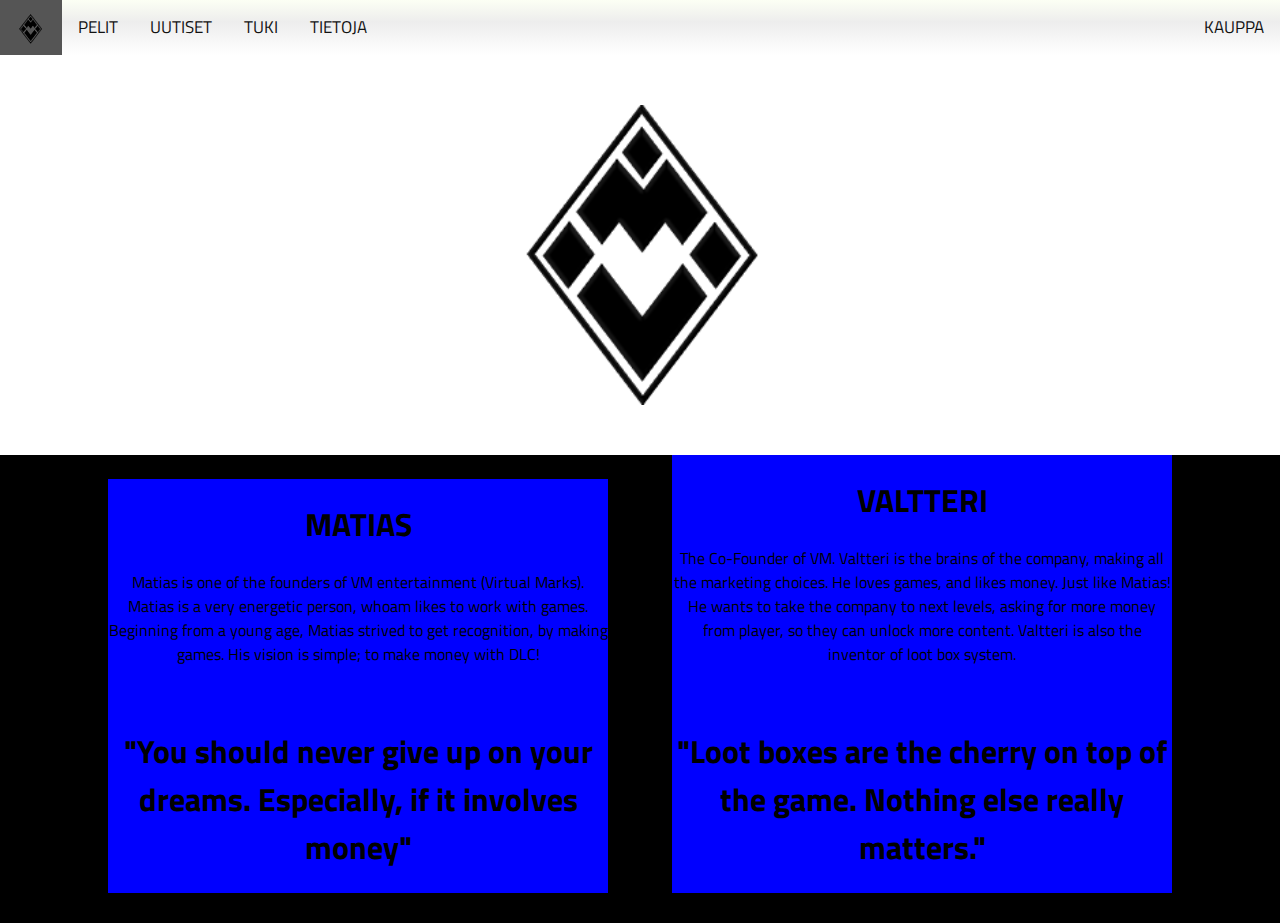
==== About.html @ bd181227 "Add files via upload" ====
<!DOCTYPE html>
<html>
<head>
        <link rel="shortcut icon" type="image/png" href="kuva/favicon.png"/>

        <meta charset="UTF-8">
        <meta name="viewport" content="width=device-width, initial-scale=1">

        <link rel="stylesheet" type="text/css" href="Abouttheme.css">

        <!--Font tag-->
        <link href="https://fonts.googleapis.com/css?family=Titillium+Web:400,700&amp;subset=latin-ext" rel="stylesheet"> 
        
</head>
<body>
        

    <div id="header">
        <div class="topnav" id="myTopnav">
                <a href="#home" id="logohead" class="active"><img src="kuva/logohead.png" alt="vmgames"></a>
                
                <div class="dropdown">
                        <button class="dropbtn">PELIT
                          <i class="fa fa-caret-down"></i>
                        </button>
                        <div class="dropdown-content">
                          <a href="fattlefield.html">Fattlefield</a>
                          <a href="#">Underwater Rugby League</a>
                          <a href="#">Dad Wars</a>
                          <a href="#">The Pimp</a>
                          <a href="#">Need For Weed</a>
                        </div>
                      </div>

                <a href="#news">UUTISET</a>

                <a href="#contact">TUKI</a>

                <div class="dropdown">
                  <button class="dropbtn">TIETOJA
                    <i class="fa fa-caret-down"></i>
                  </button>
                  <div class="dropdown-content">
                    <a href="#">Link 1</a>
                    <a href="#">Link 2</a>
                    <a href="#">Link 3</a>
                  </div>
                </div>

                <a href="#store" id="kauppa">KAUPPA</a>
                <a href="javascript:void(0);" class="icon" onclick="responsiveSize()">&#9776;</a>
        </div> 
    </div>

    <div id="ghost"></div>
    <div id="logosplash">
        <img id="logo" src="kuva/logo.png" alt="vm">
    </div>

    <div class="flex-container">
        <div class="aboutcard">
        <h1>MATIAS</H1>
        <p>Matias is one of the founders of VM entertainment (Virtual Marks). Matias is a very energetic person, whoam likes to work with games.
        Beginning from a young age, Matias strived to get recognition, by making games. His vision is simple; to make money with DLC!
        </p><br>

        <h1>"You should never give up on your dreams. Especially, if it involves money"</h1>
        
        </div>


        <div class="aboutcard">
        <h1>VALTTERI</H1>
        <p>The Co-Founder of VM. Valtteri is the brains of the company, making all the marketing choices. He loves games, and likes money. Just like Matias!
        He wants to take the company to next levels, asking for more money from player, so they can unlock more content. Valtteri is also the inventor of loot box system.
        </p><br>

        <h1>"Loot boxes are the cherry on top of the game. Nothing else really matters."</h1>
        
        </div>

    
    
    </div>
---- Abouttheme.css ----
body {
    font-family: 'Titillium Web', sans-serif;
    margin: 0 0 0 0;
 }

 .topnav {
    /* Permalink - use to edit and share this gradient: http://colorzilla.com/gradient-editor/#fcfff4+0,ededed+40,ffffff+100 */
    background: #fcfff4; /* Old browsers */
    background: -moz-linear-gradient(top, #fcfff4 0%, #ededed 40%, #ffffff 100%); /* FF3.6-15 */
    background: -webkit-linear-gradient(top, #fcfff4 0%,#ededed 40%,#ffffff 100%); /* Chrome10-25,Safari5.1-6 */
    background: linear-gradient(to bottom, #fcfff4 0%,#ededed 40%,#ffffff 100%); /* W3C, IE10+, FF16+, Chrome26+, Opera12+, Safari7+ */
    filter: progid:DXImageTransform.Microsoft.gradient( startColorstr='#fcfff4', endColorstr='#ffffff',GradientType=0 ); /* IE6-9 */

    overflow: hidden;
  }
  
  /* Style the links inside the navigation bar */
  .topnav a {
    float: left;
    display: block;
    color: #121212;
    text-align: center;
    padding: 14px 16px;
    text-decoration: none;
    font-size: 17px;
  }
  
  /* Add an active class to highlight the current page */
  .active {
    background-color: rgb(55, 128, 177);
    color: white;
  }
  
  /* Hide the link that should open and close the topnav on small screens */
  .topnav .icon {
    display: none;
  }
  
  /* Dropdown container - needed to position the dropdown content */
  .dropdown {
    float: left;
    overflow: hidden;
  }
  
  /* Style the dropdown button to fit inside the topnav */
  .dropdown .dropbtn {
    font-size: 17px;
    border: none;
    outline: none;
    color: #121212;
    padding: 14px 16px;
    background-color: inherit;
    font-family: inherit;
    margin: 0;
  }
  
  /* Style the dropdown content (hidden by default) */
  .dropdown-content {
    display: none;
    position: absolute;
    background-color: #f9f9f9;
    min-width: 160px;
    box-shadow: 0px 8px 16px 0px rgba(0,0,0,0.2);
    z-index: 1;
  }
  
  /* Style the links inside the dropdown */
  .dropdown-content a {
    float: none;
    color: black;
    padding: 12px 16px;
    text-decoration: none;
    display: block;
    text-align: left;
  }
  
  /* Add a dark background on topnav links and the dropdown button on hover */
  .topnav a:hover, .dropdown:hover .dropbtn {
    background-color: #555;
    color: white;
  }
  
  /* Add a grey background to dropdown links on hover */
  .dropdown-content a:hover {
    background-color: #ddd;
    color: black;
  }
  
  /* Show the dropdown menu when the user moves the mouse over the dropdown button */
  .dropdown:hover .dropdown-content {
    display: block;
  }
  
  /* When the screen is less than 600 pixels wide, hide all links, except for the first one ("Home"). Show the link that contains should open and close the topnav (.icon) */
  @media screen and (max-width: 600px) {
    .topnav a:not(:first-child), .dropdown .dropbtn {
      display: none;
    }
    .topnav a.icon {
      float: right;
      display: block;
    }
  }
  
  /* The "responsive" class is added to the topnav with JavaScript when the user clicks on the icon. This class makes the topnav look good on small screens (display the links vertically instead of horizontally) */
  @media screen and (max-width: 600px) {
    .topnav.responsive {position: relative;}
    .topnav.responsive a.icon {
      position: absolute;
      right: 0;
      top: 0;
    }
    .topnav.responsive a {
      float: none;
      display: block;
      text-align: left;
    }
    .topnav.responsive .dropdown {float: none;}
    .topnav.responsive .dropdown-content {position: relative;}
    .topnav.responsive .dropdown .dropbtn {
      display: block;
      width: 100%;
      text-align: left;
    }
  } 

#kauppa {
    float:right;
}

#header {
    width: 100%;
    position: fixed;
    z-index: 5;
}

#logohead {
    margin: 0 auto;
}

a#logohead {
    height: 27px;
}

#videocontainer {
    z-index: -5;
    position: absolute;
    width: 100%;
}

video {
    width: 100%;
}

#ghost {
    height: 55px;
}

#logosplash {
  width: 100%;
  margin: 0 auto;
  position: relative;
}

#logo {
  width: 300px;
  display: block;
  margin: auto;
  padding: 50px;
}

.flex-container {
    width: 100%;
    height:80%;
    text-align:center;
    background-color:black;
    
    justify-content: center;
    
    
       

}


.aboutcard{

  display: inline-block;
   margin:0px 30px 30px 30px;
    background-color:blue;
    width:500px;
    text-align:center;
    height:100%;
    word-spacing: 0;
   
    
    
}
    @media screen and (max-width: 600px) {
      .aboutcard{
        width: 80%;
        
      }
    }
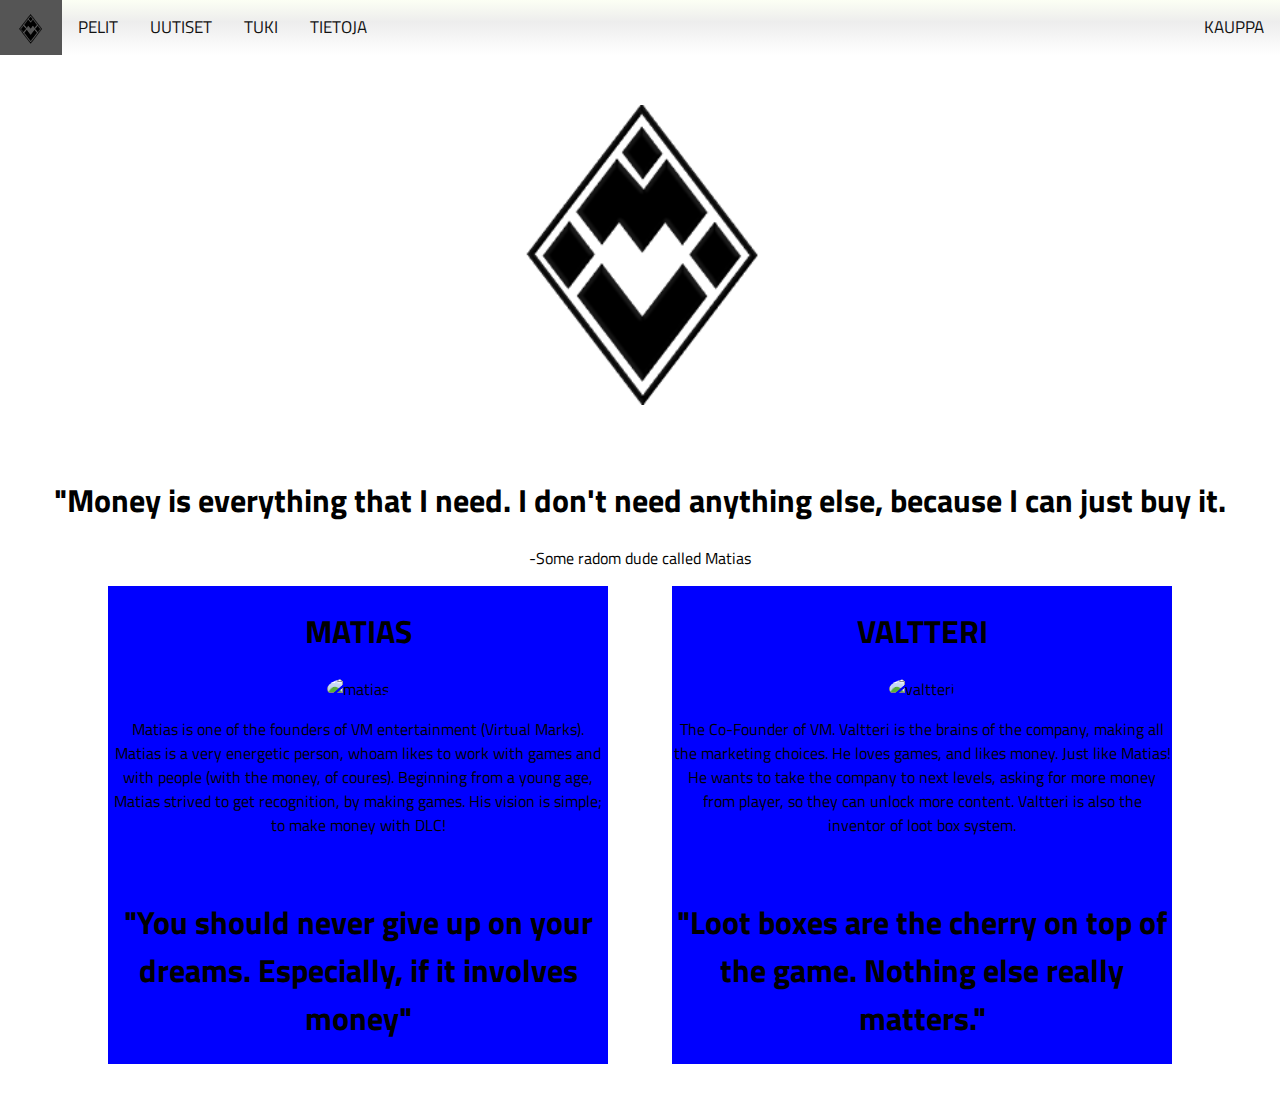
==== commit 157dfef0: "Update About.html" ====
--- a/About.html
+++ b/About.html
@@ -56,12 +56,19 @@
     <div id="logosplash">
         <img id="logo" src="kuva/logo.png" alt="vm">
     </div>
+    <div class="quote">
+    <h1>"Money is everything that I need. I don't need anything else, because I can just buy it.</h1>
+    <p>-Some radom dude called Matias</p>
+    </div>
 
     <div class="flex-container">
         <div class="aboutcard">
         <h1>MATIAS</H1>
-        <p>Matias is one of the founders of VM entertainment (Virtual Marks). Matias is a very energetic person, whoam likes to work with games.
-        Beginning from a young age, Matias strived to get recognition, by making games. His vision is simple; to make money with DLC!
+        <img id="profiili" src="kuva/matias.jpg" alt="matias">
+        <p>Matias is one of the founders of VM entertainment (Virtual Marks). Matias is a very energetic person, whoam likes to work with games and with people
+         (with the money, of coures).
+        Beginning from a young age, Matias strived to get recognition, by making games.
+       His vision is simple; to make money with DLC!
         </p><br>
 
         <h1>"You should never give up on your dreams. Especially, if it involves money"</h1>
@@ -71,6 +78,7 @@
 
         <div class="aboutcard">
         <h1>VALTTERI</H1>
+        <img id="profiili" src="kuva/valtteri.jpg" alt="valtteri">
         <p>The Co-Founder of VM. Valtteri is the brains of the company, making all the marketing choices. He loves games, and likes money. Just like Matias!
         He wants to take the company to next levels, asking for more money from player, so they can unlock more content. Valtteri is also the inventor of loot box system.
         </p><br>
--- a/Abouttheme.css
+++ b/Abouttheme.css
@@ -168,12 +168,23 @@
   margin: auto;
   padding: 50px;
 }
+#profiili{
+  width:400px;
+  height:500px;
+  
+    border-radius: 50%;
+  
+}
+.quote{
+  text-align:center;
+
+}
 
 .flex-container {
     width: 100%;
     height:80%;
     text-align:center;
-    background-color:black;
+    
     
     justify-content: center;
     
@@ -185,17 +196,16 @@
 
 .aboutcard{
 
-  display: inline-block;
-   margin:0px 30px 30px 30px;
+    display: inline-block;
+    margin:0px 30px 30px 30px;
     background-color:blue;
     width:500px;
     text-align:center;
     height:100%;
     word-spacing: 0;
-   
-    
-    
-}
+
+}
+
     @media screen and (max-width: 600px) {
       .aboutcard{
         width: 80%;
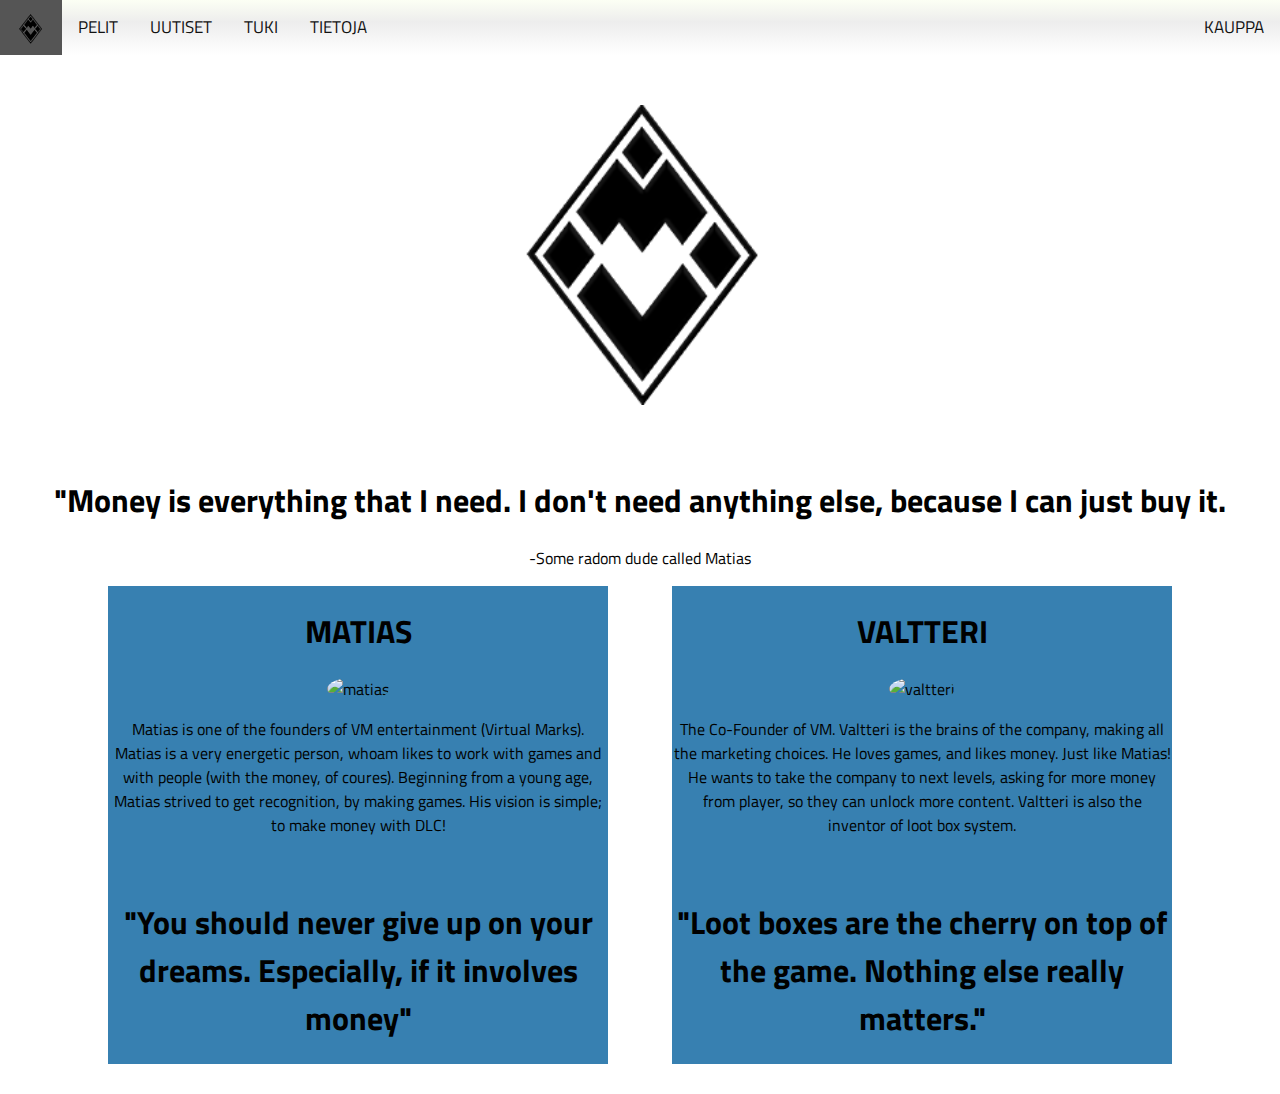
==== commit 8e210d4e: "Titlet laitettu" ====
--- a/About.html
+++ b/About.html
@@ -1,6 +1,7 @@
 <!DOCTYPE html>
 <html>
 <head>
+        <title>VM Entertainment - ABOUT</title>
         <link rel="shortcut icon" type="image/png" href="kuva/favicon.png"/>
 
         <meta charset="UTF-8">
--- a/Abouttheme.css
+++ b/Abouttheme.css
@@ -198,7 +198,7 @@
 
     display: inline-block;
     margin:0px 30px 30px 30px;
-    background-color:blue;
+    background-color:rgb(55, 128, 177);
     width:500px;
     text-align:center;
     height:100%;
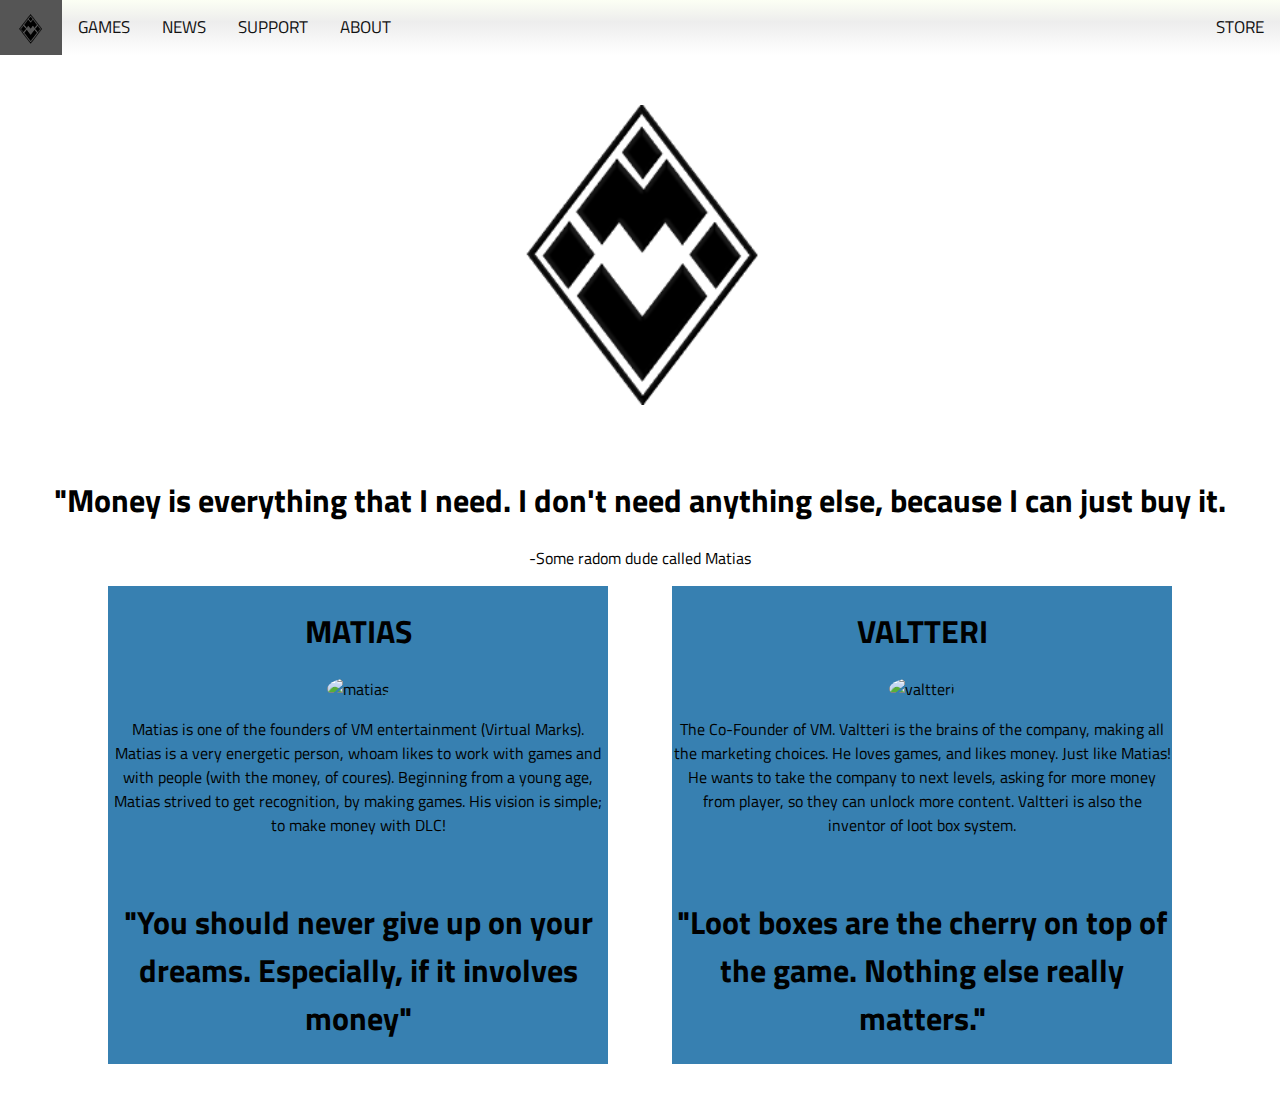
==== commit 4ed694ca: "Navbar" ====
--- a/About.html
+++ b/About.html
@@ -16,12 +16,12 @@
 <body>
         
 
-    <div id="header">
+        <div id="header">
         <div class="topnav" id="myTopnav">
-                <a href="#home" id="logohead" class="active"><img src="kuva/logohead.png" alt="vmgames"></a>
+                <a href="index.html" id="logohead" class="active"><img src="kuva/logohead.png" alt="vmgames"></a>
                 
                 <div class="dropdown">
-                        <button class="dropbtn">PELIT
+                        <button class="dropbtn">GAMES
                           <i class="fa fa-caret-down"></i>
                         </button>
                         <div class="dropdown-content">
@@ -33,12 +33,12 @@
                         </div>
                       </div>
 
-                <a href="#news">UUTISET</a>
+                <a href="uutis-sivusto/uutiset.html">NEWS</a>
 
-                <a href="#contact">TUKI</a>
+                <a href="#contact">SUPPORT</a>
 
                 <div class="dropdown">
-                  <button class="dropbtn">TIETOJA
+                  <button class="dropbtn">ABOUT
                     <i class="fa fa-caret-down"></i>
                   </button>
                   <div class="dropdown-content">
@@ -48,7 +48,7 @@
                   </div>
                 </div>
 
-                <a href="#store" id="kauppa">KAUPPA</a>
+                <a href="kauppa.html" id="kauppa">STORE</a>
                 <a href="javascript:void(0);" class="icon" onclick="responsiveSize()">&#9776;</a>
         </div> 
     </div>
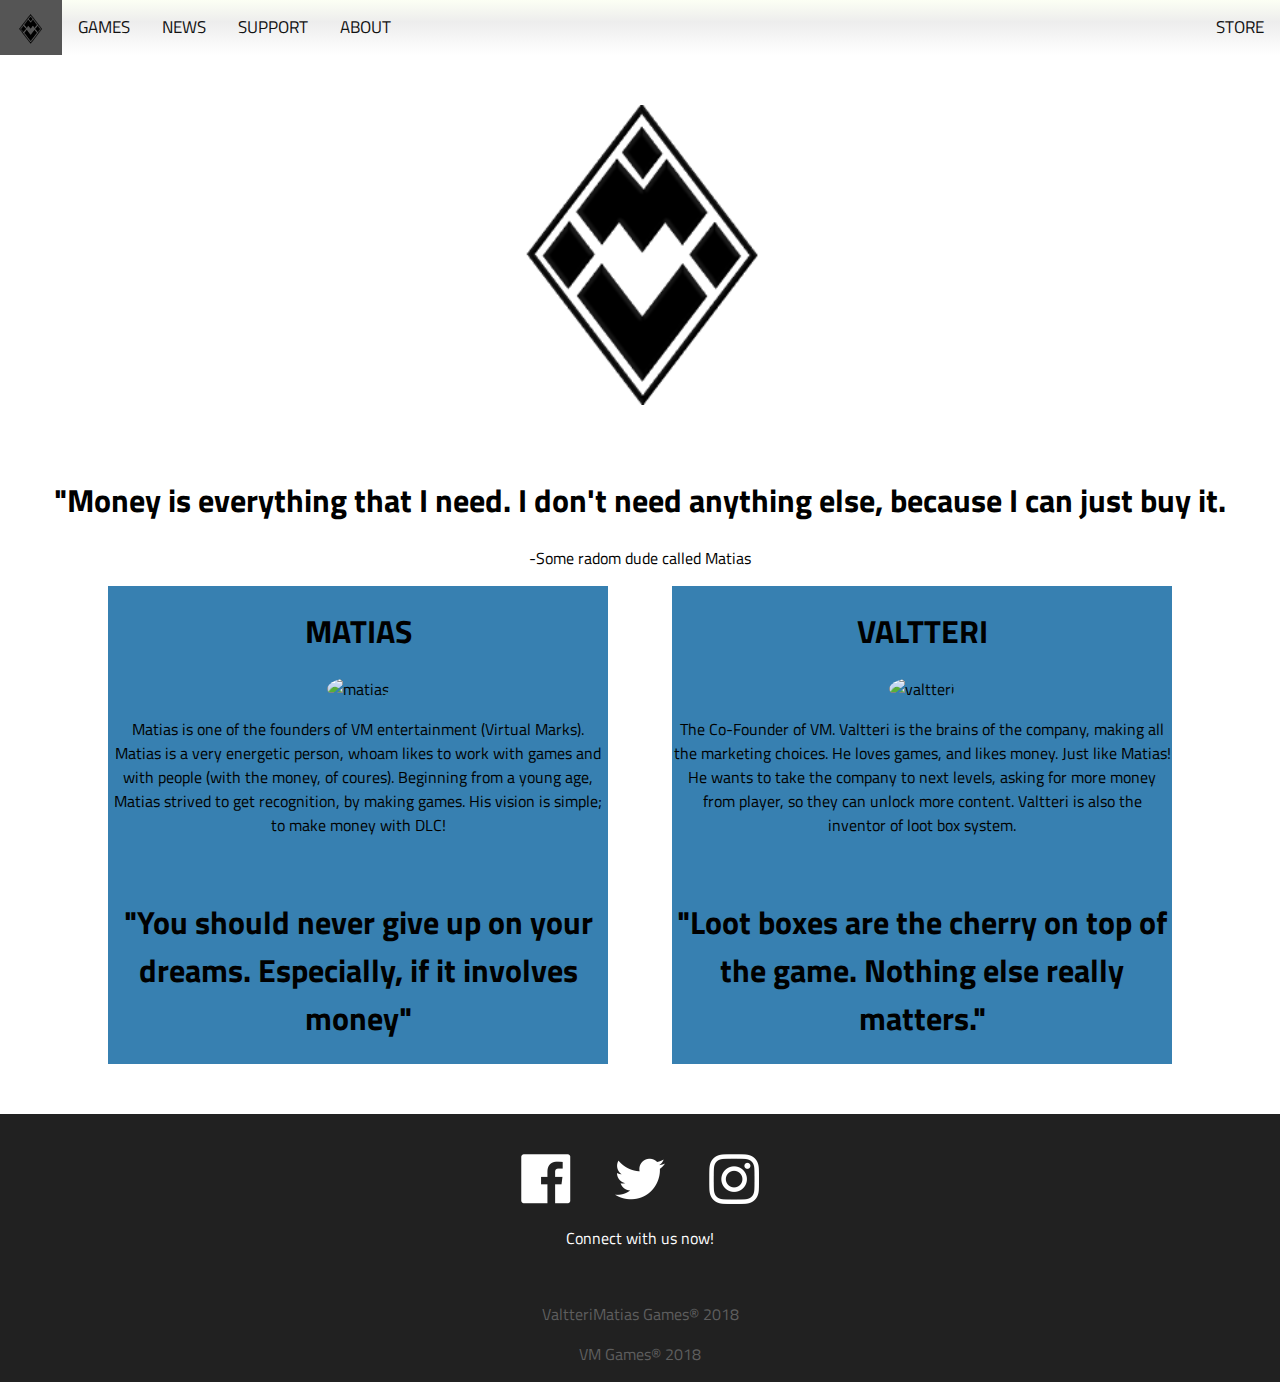
==== commit 349a1b20: "bottom jutut" ====
--- a/About.html
+++ b/About.html
@@ -91,3 +91,94 @@
     
     
     </div>
+    <div id="bottom">
+        <div id="social">
+            <a id="socialimg" href="https://facebook.com" target="_blank" rel="noopener noreferrer"><img id="sc" src="kuva/facebook.png"></a>
+            <a id="socialimg" href="https://twitter.com" target="_blank" rel="noopener noreferrer"><img id="sc" src="kuva/twitter.png"></a>
+            <a id="socialimg" href="https://instagram.com" target="_blank" rel="noopener noreferrer"><img id="sc" src="kuva/insta.png"></a>
+            <p>Connect with us now!</p>
+        </div>
+
+        <div id="legal">
+            <p>ValtteriMatias Games® 2018</p>
+            <p>VM Games® 2018</p>
+        </div>
+    </div>
+</div>
+
+</div>
+
+</div>
+</div>
+
+
+
+</div>
+<script>
+function responsiveSize() {
+var x = document.getElementById("myTopnav");
+if (x.className === "topnav") {
+x.className += " responsive";
+document.getElementById("kauppa").style.float = "left";
+} else {
+x.className = "topnav";
+document.getElementById("kauppa").style.float = "";
+}
+}
+
+var coll = document.getElementsByClassName("collapsible");
+var i;
+
+for (i = 0; i < coll.length; i++) {
+coll[i].addEventListener("click", function() {
+this.classList.toggle("active");
+var content = this.nextElementSibling;
+if (content.style.maxHeight){
+content.style.maxHeight = null;
+} else {
+content.style.maxHeight = content.scrollHeight + "px";
+} 
+});
+}
+
+function activateFf(){
+document.getElementById("ffteksti").style.visibility = "visible";
+}
+
+function disableFf(){
+document.getElementById("ffteksti").style.visibility = "hidden";
+}
+
+function activateUrl(){
+document.getElementById("urlteksti").style.visibility = "visible";
+}
+
+function disableUrl(){
+document.getElementById("urlteksti").style.visibility = "hidden";    
+}
+
+function activateDw(){
+document.getElementById("dwteksti").style.visibility = "visible";
+}
+
+function disableDw(){
+document.getElementById("dwteksti").style.visibility = "hidden";    
+}
+
+function activateTp(){
+document.getElementById("tpteksti").style.visibility = "visible";
+}
+
+function disableTp(){
+document.getElementById("tpteksti").style.visibility = "hidden";    
+}
+
+function activateNfw(){
+document.getElementById("nfwteksti").style.visibility = "visible";
+}
+
+function disableNfw(){
+document.getElementById("nfwteksti").style.visibility = "hidden";    
+}
+
+</script>
--- a/Abouttheme.css
+++ b/Abouttheme.css
@@ -212,7 +212,36 @@
         
       }
     }
-    
-    
-
-
+    #bottom {
+      margin: 20px auto auto auto;
+      width: 100%;
+      display: flex;
+      flex-direction: column;
+      justify-content: center;
+      text-align: center;
+      background-color: #212121;
+      color: white;
+  }
+  
+  #social {
+      margin-top: 20px;
+      padding: 20px;
+  }
+  
+  #socialimg {
+      width: 50px;
+  }
+  
+  #sc {
+      width: 50px;
+      padding-left: 20px;
+      padding-right: 20px;
+  }
+  
+  #legal {
+      color: #5e5e5e
+  }
+    
+    
+
+
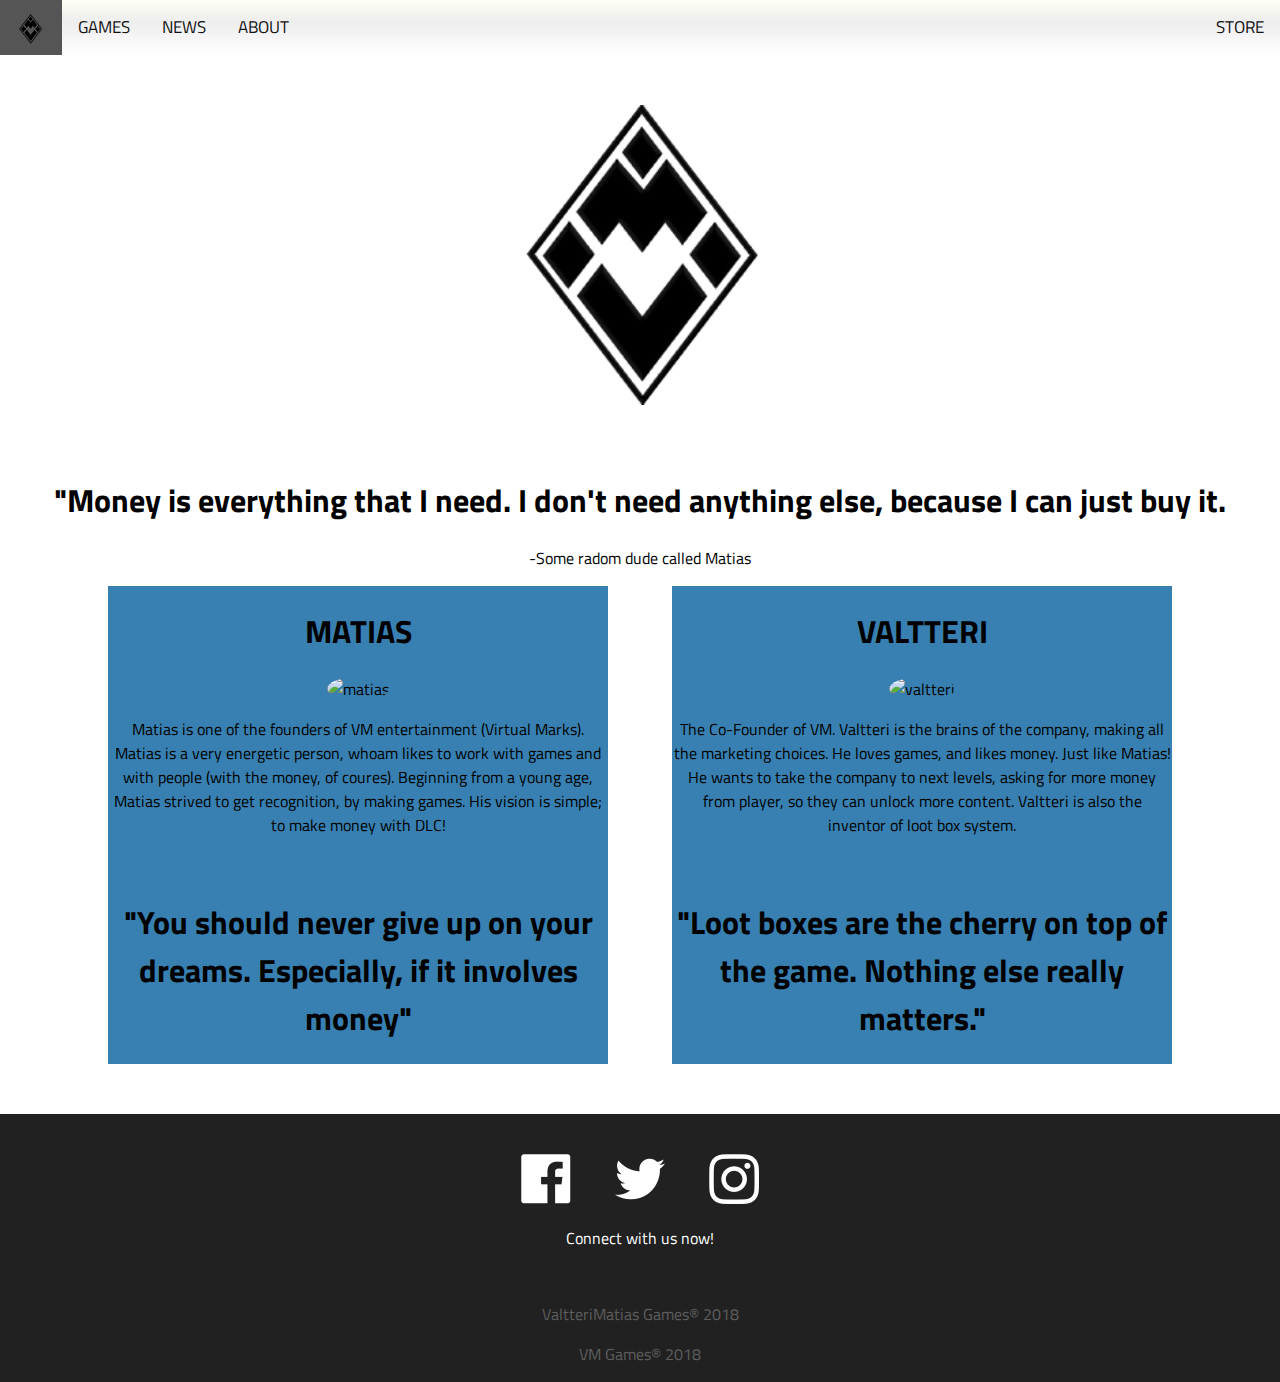
==== commit b7ced1b8: "linkit" ====
--- a/About.html
+++ b/About.html
@@ -26,27 +26,18 @@
                         </button>
                         <div class="dropdown-content">
                           <a href="fattlefield.html">Fattlefield</a>
-                          <a href="#">Underwater Rugby League</a>
-                          <a href="#">Dad Wars</a>
-                          <a href="#">The Pimp</a>
-                          <a href="#">Need For Weed</a>
+                          <a href="underwaterrugby.html">Underwater Rugby League</a>
+                          <a href="dadwars.html">Dad Wars</a>
+                          <a href="thepimp.html">The Pimp</a>
+                          <a href="needforweed.html">Need For Weed</a>
                         </div>
                       </div>
 
-                <a href="uutis-sivusto/uutiset.html">NEWS</a>
+                <a href="uutiset.html">NEWS</a>
 
-                <a href="#contact">SUPPORT</a>
+                <a href="about.html">ABOUT</a>
 
-                <div class="dropdown">
-                  <button class="dropbtn">ABOUT
-                    <i class="fa fa-caret-down"></i>
-                  </button>
-                  <div class="dropdown-content">
-                    <a href="#">Link 1</a>
-                    <a href="#">Link 2</a>
-                    <a href="#">Link 3</a>
-                  </div>
-                </div>
+                
 
                 <a href="kauppa.html" id="kauppa">STORE</a>
                 <a href="javascript:void(0);" class="icon" onclick="responsiveSize()">&#9776;</a>
@@ -65,7 +56,7 @@
     <div class="flex-container">
         <div class="aboutcard">
         <h1>MATIAS</H1>
-        <img id="profiili" src="kuva/matias.jpg" alt="matias">
+        <img class="profiili" src="kuva/matias.jpg" alt="matias">
         <p>Matias is one of the founders of VM entertainment (Virtual Marks). Matias is a very energetic person, whoam likes to work with games and with people
          (with the money, of coures).
         Beginning from a young age, Matias strived to get recognition, by making games.
@@ -79,7 +70,7 @@
 
         <div class="aboutcard">
         <h1>VALTTERI</H1>
-        <img id="profiili" src="kuva/valtteri.jpg" alt="valtteri">
+        <img class="profiili" src="kuva/valtteri.jpg" alt="valtteri">
         <p>The Co-Founder of VM. Valtteri is the brains of the company, making all the marketing choices. He loves games, and likes money. Just like Matias!
         He wants to take the company to next levels, asking for more money from player, so they can unlock more content. Valtteri is also the inventor of loot box system.
         </p><br>
@@ -93,9 +84,9 @@
     </div>
     <div id="bottom">
         <div id="social">
-            <a id="socialimg" href="https://facebook.com" target="_blank" rel="noopener noreferrer"><img id="sc" src="kuva/facebook.png"></a>
-            <a id="socialimg" href="https://twitter.com" target="_blank" rel="noopener noreferrer"><img id="sc" src="kuva/twitter.png"></a>
-            <a id="socialimg" href="https://instagram.com" target="_blank" rel="noopener noreferrer"><img id="sc" src="kuva/insta.png"></a>
+            <a class="socialimg" href="https://facebook.com" target="_blank" rel="noopener noreferrer"><img class="sc" src="kuva/facebook.png" alt="facebook"></a>
+            <a class="socialimg" href="https://twitter.com" target="_blank" rel="noopener noreferrer"><img class="sc" src="kuva/twitter.png" alt="twitter"></a>
+            <a class="socialimg" href="https://instagram.com" target="_blank" rel="noopener noreferrer"><img class="sc" src="kuva/insta.png" alt="insta"></a>
             <p>Connect with us now!</p>
         </div>
 
@@ -104,16 +95,16 @@
             <p>VM Games® 2018</p>
         </div>
     </div>
-</div>
-
-</div>
-
-</div>
-</div>
 
 
 
-</div>
+
+
+
+
+
+
+
 <script>
 function responsiveSize() {
 var x = document.getElementById("myTopnav");
--- a/Abouttheme.css
+++ b/Abouttheme.css
@@ -168,7 +168,7 @@
   margin: auto;
   padding: 50px;
 }
-#profiili{
+.profiili{
   width:400px;
   height:500px;
   
@@ -228,11 +228,11 @@
       padding: 20px;
   }
   
-  #socialimg {
+  .socialimg {
       width: 50px;
   }
   
-  #sc {
+  .sc {
       width: 50px;
       padding-left: 20px;
       padding-right: 20px;
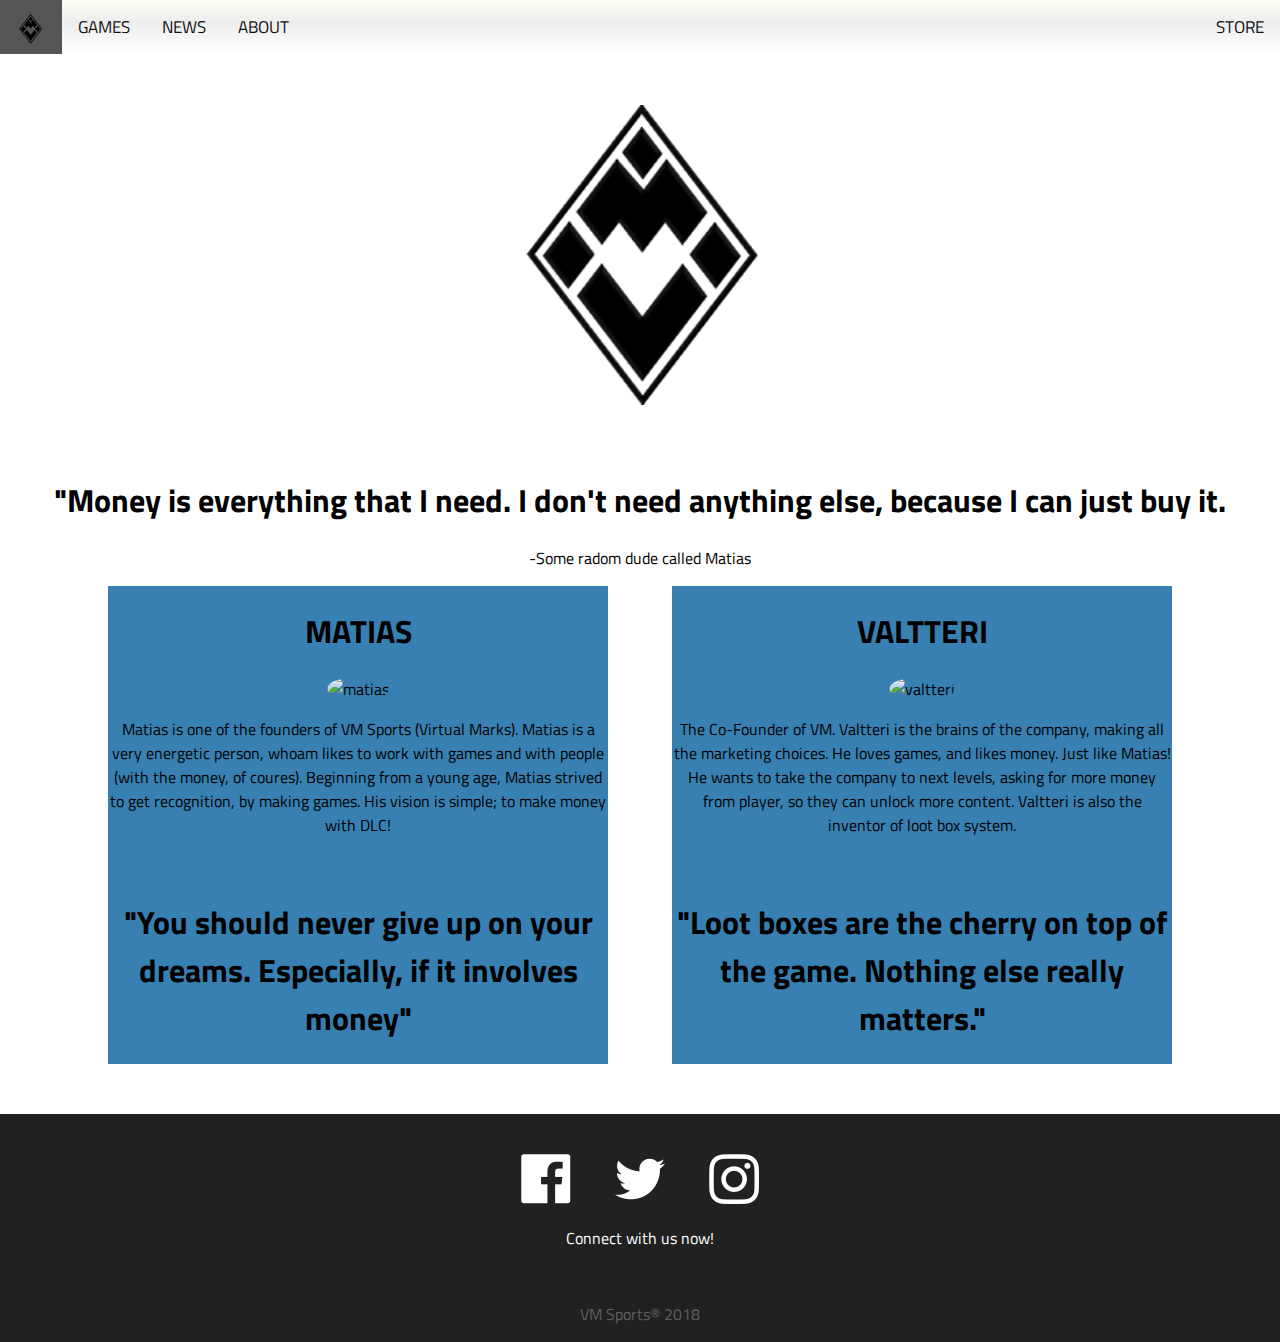
==== commit 92cc2236: "VM Sports®" ====
--- a/About.html
+++ b/About.html
@@ -1,7 +1,7 @@
 <!DOCTYPE html>
 <html>
 <head>
-        <title>VM Entertainment - ABOUT</title>
+        <title> VM Sports® - ABOUT</title>
         <link rel="shortcut icon" type="image/png" href="kuva/favicon.png"/>
 
         <meta charset="UTF-8">
@@ -57,7 +57,7 @@
         <div class="aboutcard">
         <h1>MATIAS</H1>
         <img class="profiili" src="kuva/matias.jpg" alt="matias">
-        <p>Matias is one of the founders of VM entertainment (Virtual Marks). Matias is a very energetic person, whoam likes to work with games and with people
+        <p>Matias is one of the founders of VM Sports (Virtual Marks). Matias is a very energetic person, whoam likes to work with games and with people
          (with the money, of coures).
         Beginning from a young age, Matias strived to get recognition, by making games.
        His vision is simple; to make money with DLC!
@@ -91,8 +91,8 @@
         </div>
 
         <div id="legal">
-            <p>ValtteriMatias Games® 2018</p>
-            <p>VM Games® 2018</p>
+            <p>VM Sports® 2018</p>
+            
         </div>
     </div>
 
--- a/Abouttheme.css
+++ b/Abouttheme.css
@@ -139,7 +139,7 @@
 }
 
 a#logohead {
-    height: 27px;
+    height: 26px;
 }
 
 #videocontainer {
